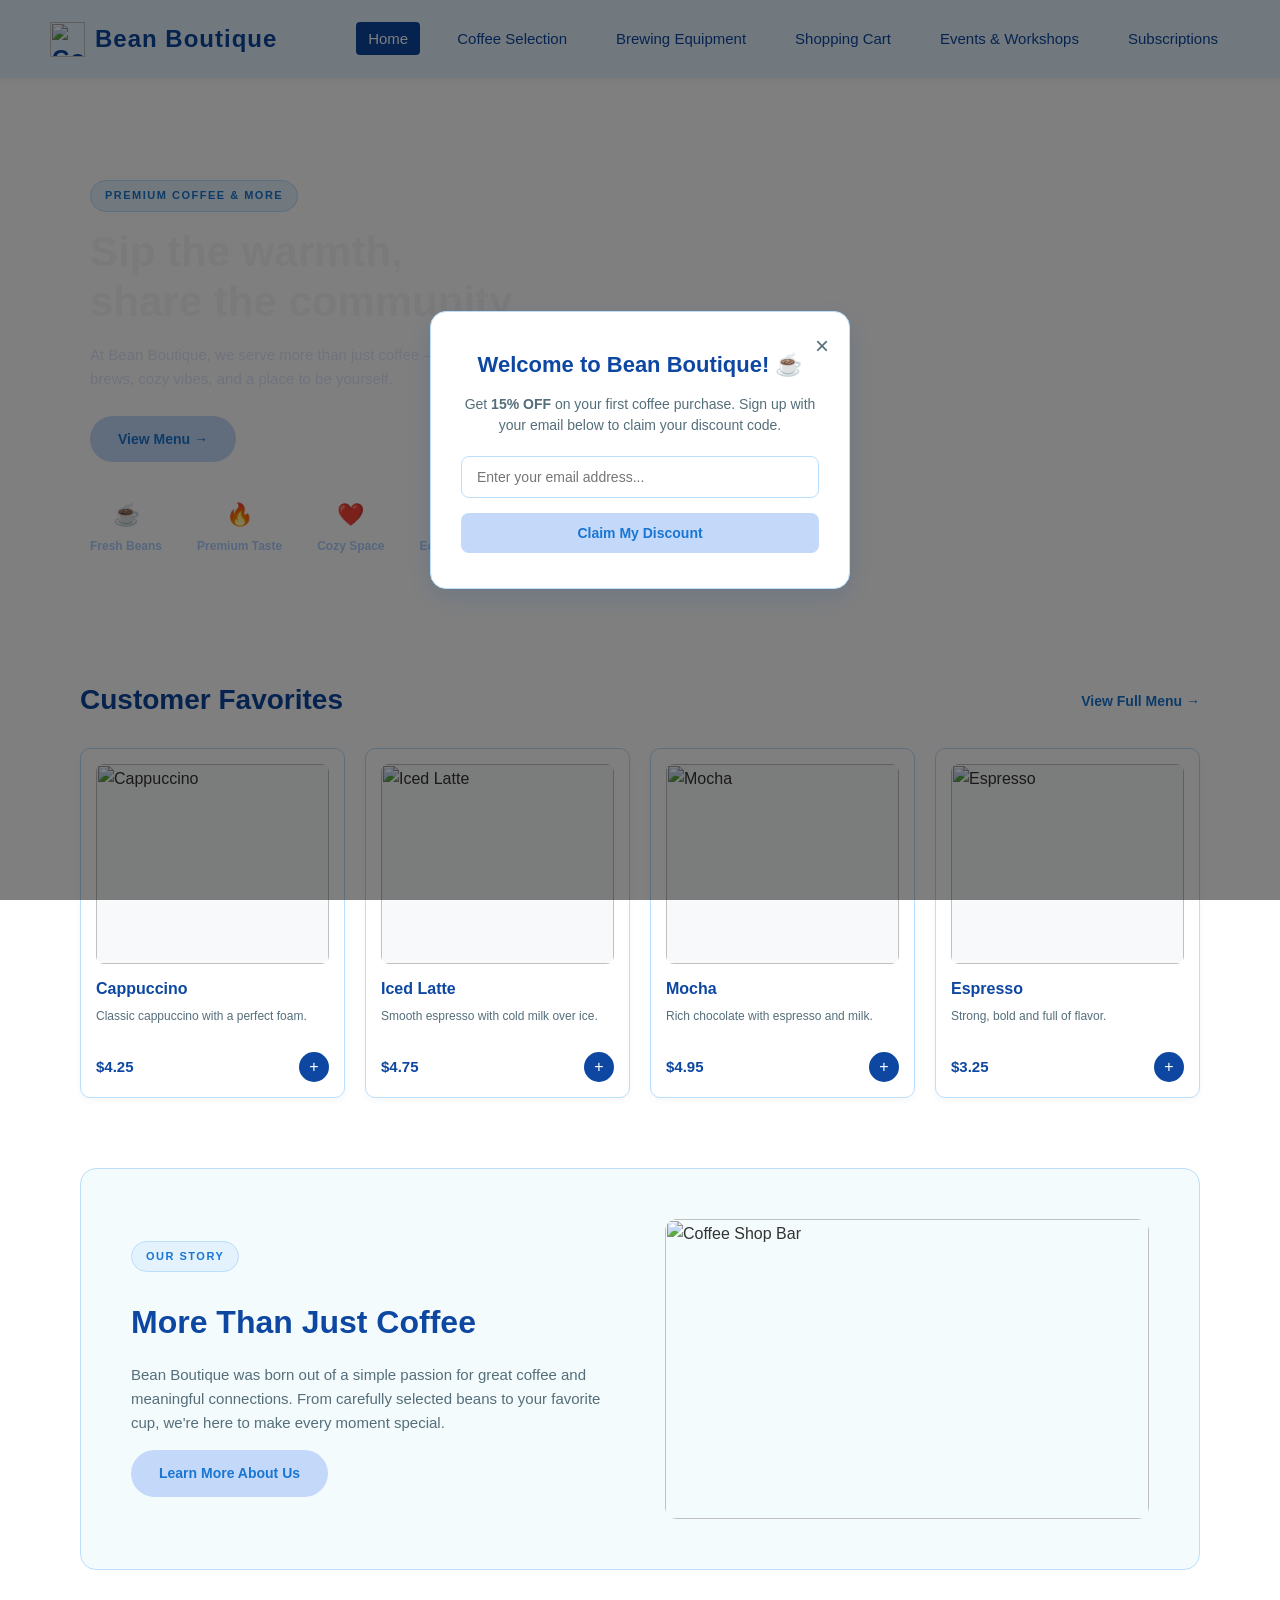
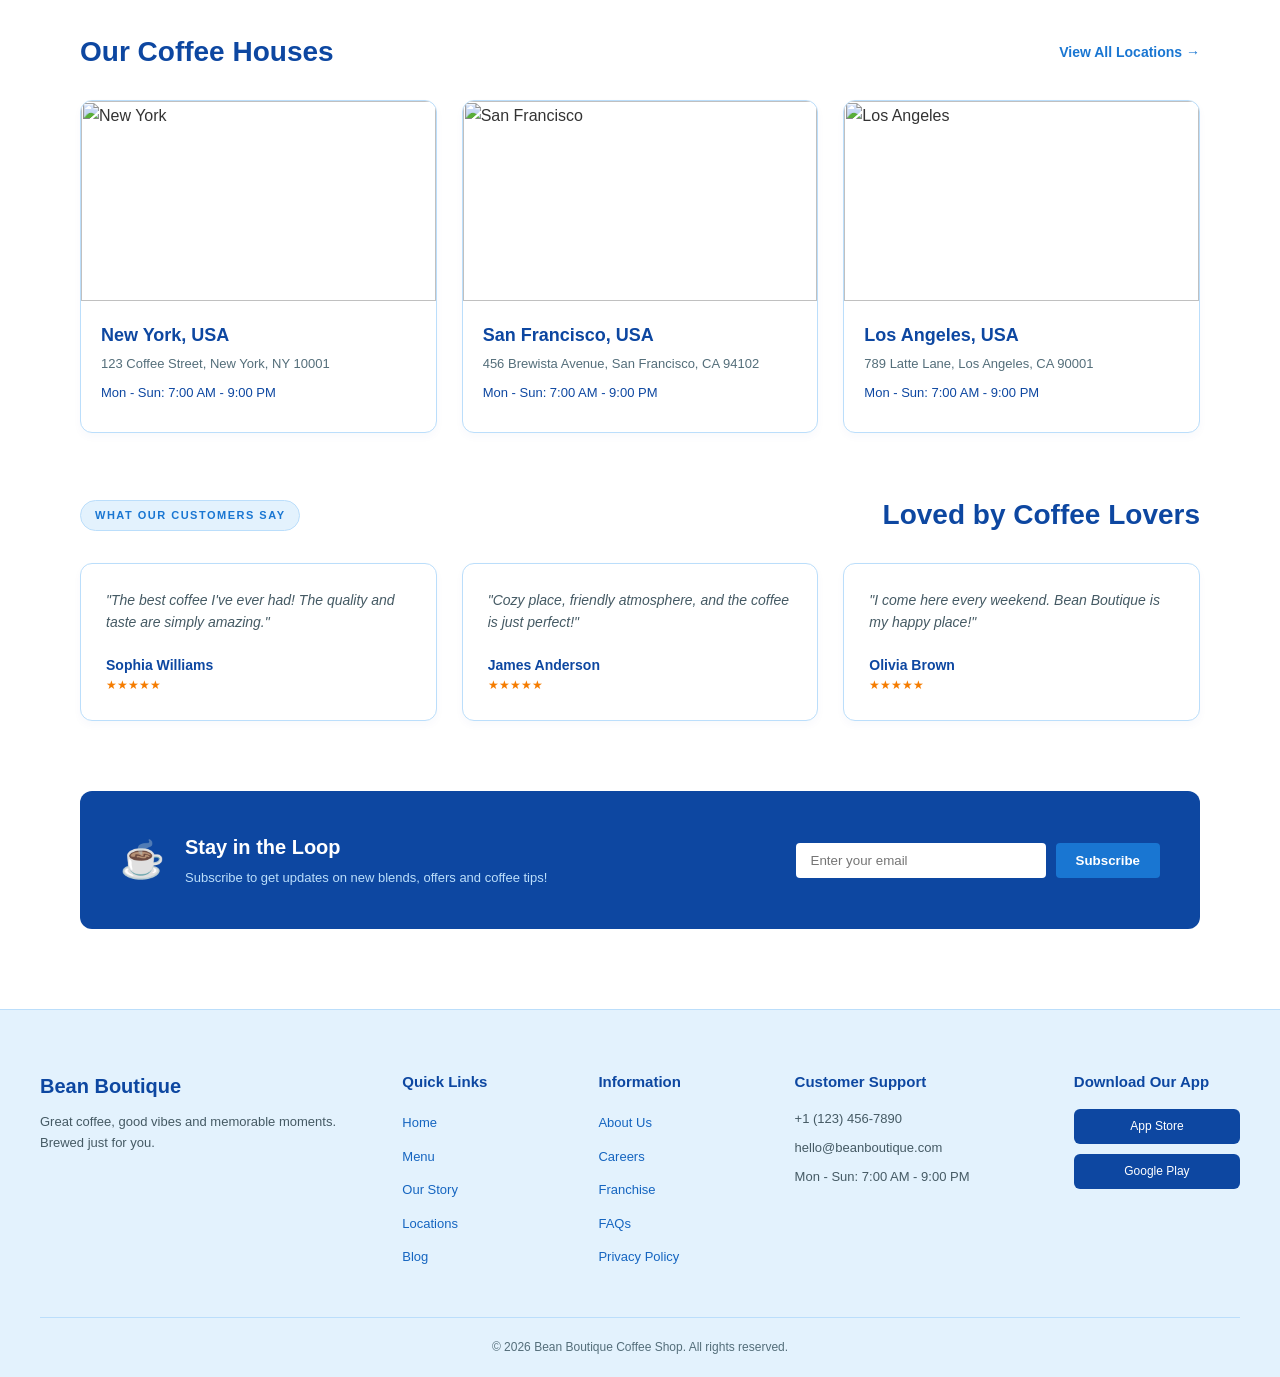
==== index.html @ 92d66324 "Add files via upload" ====
<html>
    <head>
        <title>Bean Boutique - Home</title>
        <link rel="stylesheet" href="style.css">
    </head>
        
    <body>
        <header>
        <div class="logo" style="display: flex; align-items: center; gap: 10px;">
        <img src="Image/logo.jpg" alt="Coffee Logo" style="width: 35px; height: 35px; object-fit: contain;">
        <span>Bean Boutique</span>
        </div>
        <nav>
            <ul>
                <li><a href="index.html" class="active">Home</a></li>
                <li><a href="coffee.html">Coffee Selection</a></li>
                <li><a href="equipment.html">Brewing Equipment</a></li>
                <li><a href="cart.html">Shopping Cart</a></li>
                <li><a href="events.html">Events & Workshops</a></li>
                <li><a href="subscriptions.html">Subscriptions</a></li>
            </ul>
        </nav>
    </header>

    <section class="main-top-section-bg" style="background-image: url(Image/Home\ page\ main.jpg);">
        <div class="hero-content-box">
            <span class="sub-title">PREMIUM COFFEE & MORE</span>
            <h1>Sip the warmth,<br>share the community</h1>
            <p>At Bean Boutique, we serve more than just coffee – we serve moments, fresh brews, cozy vibes, and a place to be yourself.</p>
            <div class="main-btn-group">
                <a href="coffee.html" class="btn-primary">View Menu &rarr;</a>
            </div>
            
            <div class="feature-icons-row">
                <div class="f-item">
                    <span>☕</span>
                    <p>Fresh Beans</p>
                </div>
                <div class="f-item">
                    <span>🔥</span>
                    <p>Premium Taste</p>
                </div>
                <div class="f-item">
                    <span>❤️</span>
                    <p>Cozy Space</p>
                </div>
                <div class="f-item">
                    <span>🌱</span>
                    <p>Eco Friendly</p>
                </div>
            </div>
        </div>
    </section>

    <main class="main-content-wrapper">
        <!-- Customer Favorites -->
        <section class="section-block">
            <div class="section-title-row">
                <h2>Customer Favorites</h2>
                <a href="coffee.html" class="view-all-link">View Full Menu &rarr;</a>
            </div>
            <div class="products-row">
                <div class="item-card">
                    <img src="Image/Cappuccino.avif" alt="Cappuccino">
                    <h3>Cappuccino</h3>
                    <p class="item-desc">Classic cappuccino with a perfect foam.</p>
                    <div class="price-action">
                        <span class="price-tag">$4.25</span>
                        <button class="add-circle-btn" onclick="addToCart('Cappuccino', 4.25)">+</button>
                    </div>
                </div>
                <div class="item-card">
                    <img src="Image/Ice Latte.jpg" alt="Iced Latte">
                    <h3>Iced Latte</h3>
                    <p class="item-desc">Smooth espresso with cold milk over ice.</p>
                    <div class="price-action">
                        <span class="price-tag">$4.75</span>
                        <button class="add-circle-btn" onclick="addToCart('Iced Latte', 4.75)">+</button>
                    </div>
                </div>
                <div class="item-card">
                    <img src="Image/mocha.jpg" alt="Mocha">
                    <h3>Mocha</h3>
                    <p class="item-desc">Rich chocolate with espresso and milk.</p>
                    <div class="price-action">
                        <span class="price-tag">$4.95</span>
                        <button class="add-circle-btn" onclick="addToCart('Mocha', 4.95)">+</button>
                    </div>
                </div>
                <div class="item-card">
                    <img src="Image/expresso.jpg" alt="Espresso">
                    <h3>Espresso</h3>
                    <p class="item-desc">Strong, bold and full of flavor.</p>
                    <div class="price-action">
                        <span class="price-tag">$3.25</span>
                        <button class="add-circle-btn" onclick="addToCart('Espresso', 3.25)">+</button>
                    </div>
                </div>
            </div>
        </section>

          <section class="story-split-section">
            <div class="story-text-side">
                <span class="sub-title">OUR STORY</span>
                <h2>More Than Just Coffee</h2>
                <p>Bean Boutique was born out of a simple passion for great coffee and meaningful connections. From carefully selected beans to your favorite cup, we're here to make every moment special.</p>
                <a href="events.html" class="btn-primary" style="margin-top: 15px; display: inline-block;">Learn More About Us</a>
            </div>
            <div class="story-image-side">
                <img src="https://images.unsplash.com/photo-1442512595331-e89e73853f31?auto=format&fit=crop&w=800&q=80" alt="Coffee Shop Bar">
            </div>
        </section>

        <section class="section-block">
            <div class="section-title-row">
                <h2>Our Coffee Houses</h2>
                <a href="subscriptions.html" class="view-all-link">View All Locations &rarr;</a>
            </div>
            <div class="locations-row">
                <div class="location-card">
                    <img src="https://images.unsplash.com/photo-1554118811-1e0d58224f24?auto=format&fit=crop&w=600&q=80" alt="New York">
                    <div class="loc-details">
                        <h4>New York, USA</h4>
                        <p>123 Coffee Street, New York, NY 10001</p>
                        <p class="loc-time">Mon - Sun: 7:00 AM - 9:00 PM</p>
                    </div>
                </div>
                <div class="location-card">
                    <img src="https://images.unsplash.com/photo-1501339847302-ac426a4a7cbb?auto=format&fit=crop&w=600&q=80" alt="San Francisco">
                    <div class="loc-details">
                        <h4>San Francisco, USA</h4>
                        <p>456 Brewista Avenue, San Francisco, CA 94102</p>
                        <p class="loc-time">Mon - Sun: 7:00 AM - 9:00 PM</p>
                    </div>
                </div>
                <div class="location-card">
                    <img src="https://images.unsplash.com/photo-1495474472287-4d71bcdd2085?auto=format&fit=crop&w=600&q=80" alt="Los Angeles">
                    <div class="loc-details">
                        <h4>Los Angeles, USA</h4>
                        <p>789 Latte Lane, Los Angeles, CA 90001</p>
                        <p class="loc-time">Mon - Sun: 7:00 AM - 9:00 PM</p>
                    </div>
                </div>
            </div>
        </section>

            <section class="section-block">
            <div class="section-title-row">
                <span class="sub-title" style="margin:0;">WHAT OUR CUSTOMERS SAY</span>
                <h2>Loved by Coffee Lovers</h2>
            </div>
            <div class="testimonials-row">
                <div class="testimonial-card">
                    <p class="testi-text">"The best coffee I've ever had! The quality and taste are simply amazing."</p>
                    <div class="testi-author">
                        <div>
                            <strong>Sophia Williams</strong>
                            <div class="stars">&#9733;&#9733;&#9733;&#9733;&#9733;</div>
                        </div>
                    </div>
                </div>
                <div class="testimonial-card">
                    <p class="testi-text">"Cozy place, friendly atmosphere, and the coffee is just perfect!"</p>
                    <div class="testi-author">
                        <div>
                            <strong>James Anderson</strong>
                            <div class="stars">&#9733;&#9733;&#9733;&#9733;&#9733;</div>
                        </div>
                    </div>
                </div>
                <div class="testimonial-card">
                    <p class="testi-text">"I come here every weekend. Bean Boutique is my happy place!"</p>
                    <div class="testi-author">
                        <div>
                            <strong>Olivia Brown</strong>
                            <div class="stars">&#9733;&#9733;&#9733;&#9733;&#9733;</div>
                        </div>
                    </div>
                </div>
            </div>
        </section>

        <section class="newsletter-banner">
            <div class="newsletter-left">
                <span class="icon-coffee">☕</span>
                <div>
                    <h3>Stay in the Loop</h3>
                    <p>Subscribe to get updates on new blends, offers and coffee tips!</p>
                </div>
            </div>
            <div class="newsletter-right">
                <input type="email" placeholder="Enter your email">
                <button>Subscribe</button>
            </div>
        </section>
    </main>
    <div id="welcomeModal" class="modal-overlay">
    <div class="modal-content">
        <span class="close-modal">&times;</span>
        <h2>Welcome to Bean Boutique! ☕</h2>
        <p>Get <strong>15% OFF</strong> on your first coffee purchase. Sign up with your email below to claim your discount code.</p>
        <form id="signupForm" onsubmit="handleSignup(event)">
            <input type="email" placeholder="Enter your email address..." required>
            <button type="submit" class="btn-primary">Claim My Discount</button>
        </form>
    </div>
</div>

    <footer>
        <div class="footer-grid">
            <div class="footer-col">
                <div class="footer-brand">Bean Boutique</div>
                <p class="footer-desc">Great coffee, good vibes and memorable moments. Brewed just for you.</p>
            </div>
            <div class="footer-col">
                <h4>Quick Links</h4>
                <ul>
                    <li><a href="index.html">Home</a></li>
                    <li><a href="coffee.html">Menu</a></li>
                    <li><a href="subscriptions.html">Our Story</a></li>
                    <li><a href="events.html">Locations</a></li>
                    <li><a href="cart.html">Blog</a></li>
                </ul>
            </div>
            <div class="footer-col">
                <h4>Information</h4>
                <ul>
                    <li><a href="#">About Us</a></li>
                    <li><a href="#">Careers</a></li>
                    <li><a href="#">Franchise</a></li>
                    <li><a href="#">FAQs</a></li>
                    <li><a href="#">Privacy Policy</a></li>
                </ul>
            </div>
            <div class="footer-col">
                <h4>Customer Support</h4>
                <p>+1 (123) 456-7890</p>
                <p>hello@beanboutique.com</p>
                <p>Mon - Sun: 7:00 AM - 9:00 PM</p>
            </div>
            <div class="footer-col">
                <h4>Download Our App</h4>
                <div class="app-badges">
                    <div class="app-badge">App Store</div>
                    <div class="app-badge">Google Play</div>
                </div>
            </div>
        </div>
        <div class="footer-bottom-bar">
            <p>&copy; 2026 Bean Boutique Coffee Shop. All rights reserved.</p>
        </div>
    </footer>

    <script>
        function addToCart(itemName, itemPrice) {
            let cart = JSON.parse(localStorage.getItem('cartItems')) || [];
            cart.push({ name: itemName, price: itemPrice, quantity: 1 });
            localStorage.setItem('cartItems', JSON.stringify(cart));
            window.location.href = 'cart.html';
        }
window.addEventListener('DOMContentLoaded', () => {
    const modal = document.getElementById('welcomeModal');
    const closeBtn = document.querySelector('.close-modal');

    if (!localStorage.getItem('visitedBefore')) {
        setTimeout(() => {
            modal.style.display = 'flex';
        }, 1000);
    }

    closeBtn.addEventListener('click', () => {
        modal.style.display = 'none';
        localStorage.setItem('visitedBefore', 'true');
    });

    window.addEventListener('click', (e) => {
        if (e.target === modal) {
            modal.style.display = 'none';
            localStorage.setItem('visitedBefore', 'true');
        }
    });
});

function handleSignup(e) {
    e.preventDefault();
    alert('Thank you for signing up! Your 15% discount code has been sent to your email.');
    document.getElementById('welcomeModal').style.display = 'none';
    localStorage.setItem('visitedBefore', 'true');
}
    </script>
    </body>
</html>
---- style.css ----
/* --- Global Styles & Reset --- */
* {
    margin: 0;
    padding: 0;
    box-sizing: border-box;
    font-family: 'Segoe UI', Tahoma, Geneva, Verdana, sans-serif;
}

body {
    background-color: #ffffff;
    color: #333333;
    line-height: 1.6;
}

/* --- Header & Navigation --- */
header {
    background-color: #e3f2fd;
    color: #0d47a1;
    display: flex;
    justify-content: space-between;
    align-items: center;
    padding: 20px 50px;
    position: sticky;
    top: 0;
    z-index: 100;
    box-shadow: 0 2px 5px rgba(0,0,0,0.05);
}


header .logo {
    display: flex;
    align-items: center;
    gap: 10px;
    font-size: 24px;
    font-weight: bold;
    letter-spacing: 1px;
    color: #0d47a1;
}

header .logo img {
    width: 35px;
    height: 35px;
    object-fit: contain;
}
nav ul {
    list-style: none;
    display: flex;
    gap: 25px;
}

nav ul li a {
    color: #0d47a1;
    text-decoration: none;
    font-size: 15px;
    font-weight: 500;
    padding: 8px 12px;
    border-radius: 4px;
    transition: background 0.3s ease, color 0.3s ease;
}

nav ul li a:hover, nav ul li a.active {
    background-color: #0d47a1;
    color: #ffffff;
}


.main-top-section-bg {
    max-width: 1200px;
    margin: 40px auto;
    padding: 60px 50px;
    background-size: cover;
    background-position: center;
    background-repeat: no-repeat;
    border-radius: 20px;
    min-height: 500px;
    display: flex;
    align-items: center;

    image-rendering: -webkit-optimize-contrast;
    image-rendering: crisp-edges;
}

.hero-content-box {
    max-width: 520px; 
}

.sub-title {
    font-size: 11px;
    font-weight: 700;
    letter-spacing: 1.5px;
    color: #1976d2;
    text-transform: uppercase;
    display: inline-block;
    padding: 6px 14px;
    background-color: #e3f2fd;
    border-radius: 20px;
    margin-bottom: 15px;
    border: 1px solid #bbdefb;
}

.hero-content-box h1 {
    font-size: 42px;
    color: whitesmoke;
    font-weight: 800;
    line-height: 1.2;
    margin-bottom: 15px;
}

.hero-content-box p {
    font-size: 15px;
    color: rgb(223, 229, 250);
    margin-bottom: 25px;
    font-weight: 500;
}

.main-btn-group {
    display: flex;
    align-items: center;
    gap: 20px;
    margin-bottom: 35px;
}

.btn-primary {
    background-color: #c4d9fa;
    color: #1976d2;
    padding: 12px 28px;
    border-radius: 30px;
    text-decoration: none;
    font-weight: 600;
    font-size: 14px;
    transition: background 0.3s;
}

.btn-primary:hover {
    background-color: #1565c0;
}

/* Feature Icons Row */
.feature-icons-row {
    display: flex;
    gap: 35px;
    align-items: center;
}

.f-item {
    text-align: center;
}

.f-item span {
    font-size: 22px;
    display: block;
    margin-bottom: 5px;
}

.f-item p {
    font-size: 12px;
    color: #accdfb;
    font-weight: 600;
    margin: 0;
}
/* --- Main Top Section Layout with Clear HD Image --- */
.main-top-section {
    max-width: 1200px;
    margin: 40px auto;
    padding: 60px 50px;
    background-color: #0d47a1; /* ပုံမပေါ်ခင် သို့မဟုတ် နောက်ခံအတွက် အပြာရောင် */
    border-radius: 20px;
    display: grid;
    grid-template-columns: 1fr 1fr;
    gap: 40px;
    align-items: center;
    position: relative;
    overflow: hidden;
}

/* ဘယ်ဘက်ခြမ်း စာသားများ */
.main-text-side {
    z-index: 2;
}

.main-text-side .sub-title {
    background-color: rgba(255, 255, 255, 0.2);
    color: #ffffff;
    border: 1px solid rgba(255, 255, 255, 0.4);
    font-size: 11px;
    font-weight: 700;
    letter-spacing: 1.5px;
    text-transform: uppercase;
    display: inline-block;
    padding: 6px 14px;
    border-radius: 20px;
    margin-bottom: 15px;
}

.main-text-side h1 {
    font-size: 42px;
    color: #ffffff;
    font-weight: 800;
    line-height: 1.2;
    margin-bottom: 15px;
}

.main-text-side p {
    font-size: 15px;
    color: #e0f7fa;
    margin-bottom: 25px;
    font-weight: 500;
}

.main-text-side .btn-primary {
    background-color: #ffffff;
    color: #0d47a1;
    padding: 12px 28px;
    border-radius: 30px;
    text-decoration: none;
    font-weight: 600;
    font-size: 14px;
    transition: background 0.3s;
}

.main-text-side .btn-primary:hover {
    background-color: #e3f2fd;
}

/* --- First-Time Visitor Modal Popup Styles --- */
.modal-overlay {
    display: none; /* ပုံမှန်ဆိုရင် ဖုံးထားမယ် */
    position: fixed;
    top: 0;
    left: 0;
    width: 100%;
    height: 100%;
    background-color: rgba(0, 0, 0, 0.5);
    z-index: 1000;
    justify-content: center;
    align-items: center;
}

.modal-content {
    background-color: #ffffff;
    padding: 35px 30px;
    border-radius: 16px;
    max-width: 420px;
    width: 90%;
    text-align: center;
    position: relative;
    box-shadow: 0 8px 24px rgba(13, 71, 161, 0.15);
    border: 1px solid #bbdefb;
}

.close-modal {
    position: absolute;
    top: 15px;
    right: 20px;
    font-size: 24px;
    cursor: pointer;
    color: #546e7a;
    transition: color 0.3s;
}

.close-modal:hover {
    color: #0d47a1;
}

.modal-content h2 {
    font-size: 22px;
    color: #0d47a1;
    margin-bottom: 12px;
}

.modal-content p {
    font-size: 14px;
    color: #546e7a;
    margin-bottom: 20px;
    line-height: 1.5;
}

.modal-content input {
    width: 100%;
    padding: 12px 15px;
    border: 1px solid #bbdefb;
    border-radius: 8px;
    margin-bottom: 15px;
    outline: none;
    font-size: 14px;
}

.modal-content input:focus {
    border-color: #1976d2;
}

.modal-content button {
    width: 100%;
    padding: 12px;
    border-radius: 8px;
    border: none;
    cursor: pointer;
    font-weight: 600;
}
.main-text-side .feature-icons-row {
    display: flex;
    gap: 35px;
    align-items: center;
    margin-top: 35px;
}

.main-text-side .f-item {
    text-align: center;
}

.main-text-side .f-item span {
    font-size: 22px;
    display: block;
    margin-bottom: 5px;
}

.main-text-side .f-item p {
    font-size: 12px;
    color: #ffffff;
    font-weight: 600;
    margin: 0;
}

.main-image-side {
    z-index: 2;
    width: 100%;
}

.main-image-side img {
    width: 100%;
    height: 380px;
    object-fit: cover;
    border-radius: 14px;
    display: block;
}

/* --- Main Content Wrapper --- */
.main-content-wrapper {
    max-width: 1200px;
    margin: 0 auto;
    padding: 0 40px;
}

.section-block {
    margin-top: 60px;
}

.section-title-row {
    display: flex;
    justify-content: space-between;
    align-items: center;
    margin-bottom: 25px;
}

.section-title-row h2 {
    font-size: 28px;
    color: #0d47a1;
    font-weight: 700;
}

.view-all-link {
    color: #1976d2;
    text-decoration: none;
    font-weight: 600;
    font-size: 14px;
}

.view-all-link:hover {
    color: #0d47a1;
}

/* Products Row */
.products-row {
    display: grid;
    grid-template-columns: repeat(auto-fit, minmax(220px, 1fr));
    gap: 20px;
}
.item-card {
    background-color: #ffffff;
    border: 1px solid #bbdefb;
    border-radius: 10px;
    padding: 15px;
    box-shadow: 0 4px 6px rgba(13, 71, 161, 0.03);
    transition: transform 0.3s;
    display: flex;
    flex-direction: column;
    justify-content: space-between;
}

.item-card:hover {
    transform: translateY(-4px);
}

.item-card img {
    width: 100%;
    height: 200px;
    object-fit: cover;
    background-color: #f8f9fa; 
    border-radius: 8px;
    margin-bottom: 12px;
}

.item-card h3 {
    font-size: 16px;
    color: #0d47a1;
    margin-bottom: 5px;
}

.item-desc {
    font-size: 12px;
    color: #546e7a;
    margin-bottom: 15px;
    height: 30px;
}

.item-card:hover {
    transform: translateY(-4px);
    background-color: #0d47a1; 
    border-color: #0d47a1;
}


.item-card:hover h3,
.item-card:hover .coffee-region,
.item-card:hover .coffee-notes,
.item-card:hover .coffee-meta,
.item-card:hover .coffee-weight,
.item-card:hover .price-tag {
    color: #ffffff !important;
}


.item-card:hover .roast-level {
    background-color: rgba(255, 255, 255, 0.2);
    color: #ffffff;
}

.item-card:hover .add-circle-btn {
    background-color: #ffffff;
    color: #0d47a1;
}
.price-action {
    display: flex;
    justify-content: space-between;
    align-items: center;
}

.price-tag {
    font-weight: bold;
    color: #0d47a1;
    font-size: 15px;
}

.add-circle-btn {
    background-color: #0d47a1;
    color: #ffffff;
    border: none;
    width: 30px;
    height: 30px;
    border-radius: 50%;
    font-size: 16px;
    cursor: pointer;
    display: flex;
    align-items: center;
    justify-content: center;
    transition: background 0.3s;
}

.add-circle-btn:hover {
    background-color: #1565c0;
}

/* Story Split Section */
.story-split-section {
    display: grid;
    grid-template-columns: 1fr 1fr;
    gap: 50px;
    align-items: center;
    margin-top: 70px;
    background-color: #f4fbfd;
    border: 1px solid #bbdefb;
    padding: 50px;
    border-radius: 16px;
}

.story-text-side h2 {
    font-size: 32px;
    color: #0d47a1;
    margin: 10px 0 15px 0;
}

.story-text-side p {
    color: #546e7a;
    font-size: 15px;
}

.story-image-side img {
    width: 100%;
    height: 300px;
    object-fit: cover;
    border-radius: 12px;
}

/* Locations Row */
.locations-row {
    display: grid;
    grid-template-columns: repeat(auto-fit, minmax(320px, 1fr));
    gap: 25px;
}

.location-card {
    background-color: #ffffff;
    border: 1px solid #bbdefb;
    border-radius: 12px;
    overflow: hidden;
    box-shadow: 0 4px 8px rgba(13, 71, 161, 0.03);
}

.location-card img {
    width: 100%;
    height: 200px;
    object-fit: cover;
}

.loc-details {
    padding: 20px;
}

.loc-details h4 {
    font-size: 18px;
    color: #0d47a1;
    margin-bottom: 5px;
}

.loc-details p {
    font-size: 13px;
    color: #546e7a;
    margin-bottom: 8px;
}

.loc-time {
    font-weight: 500;
    color: #0d47a1 !important;
}

/* Testimonials Row */
.testimonials-row {
    display: grid;
    grid-template-columns: repeat(auto-fit, minmax(320px, 1fr));
    gap: 25px;
}

.testimonial-card {
    background-color: #ffffff;
    border: 1px solid #bbdefb;
    border-radius: 12px;
    padding: 25px;
    box-shadow: 0 4px 8px rgba(13, 71, 161, 0.03);
}

.testi-text {
    font-size: 14px;
    color: #455a64;
    margin-bottom: 20px;
    font-style: italic;
}

.testi-author strong {
    font-size: 14px;
    color: #0d47a1;
    display: block;
}

.stars {
    color: #f57c00;
    font-size: 12px;
}

/* Newsletter Banner */
.newsletter-banner {
    margin-top: 70px;
    background-color: #0d47a1;
    border-radius: 12px;
    padding: 40px;
    display: flex;
    justify-content: space-between;
    align-items: center;
    color: #ffffff;
    gap: 30px;
}

.newsletter-left {
    display: flex;
    align-items: center;
    gap: 20px;
}

.icon-coffee {
    font-size: 36px;
}

.newsletter-left h3 {
    font-size: 20px;
    margin-bottom: 5px;
}

.newsletter-left p {
    font-size: 13px;
    color: #bbdefb;
}

.newsletter-right {
    display: flex;
    gap: 10px;
}

.newsletter-right input {
    padding: 10px 15px;
    border-radius: 4px;
    border: none;
    outline: none;
    width: 250px;
}

.newsletter-right button {
    background-color: #1976d2;
    color: #ffffff;
    border: none;
    padding: 10px 20px;
    border-radius: 4px;
    font-weight: 600;
    cursor: pointer;
    transition: background 0.3s;
}

.newsletter-right button:hover {
    background-color: #1565c0;
}

/* Footer - Light Blue Theme */
footer {
    background-color: #e3f2fd;
    color: #0d47a1;
    margin-top: 80px;
    padding: 60px 40px 20px 40px;
    border-top: 1px solid #bbdefb;
}

.footer-grid {
    max-width: 1200px;
    margin: 0 auto;
    display: grid;
    grid-template-columns: 2fr 1fr 1fr 1.5fr 1fr;
    gap: 30px;
    padding-bottom: 40px;
    border-bottom: 1px solid #bbdefb;
}

.footer-brand {
    font-size: 20px;
    font-weight: bold;
    color: #0d47a1;
    margin-bottom: 10px;
}

.footer-desc {
    font-size: 13px;
    color: #455a64;
}

.footer-col h4 {
    font-size: 15px;
    color: #0d47a1;
    margin-bottom: 15px;
}

.footer-col ul {
    list-style: none;
}

.footer-col ul li {
    margin-bottom: 8px;
}

.footer-col ul li a {
    color: #1565c0;
    text-decoration: none;
    font-size: 13px;
}

.footer-col ul li a:hover {
    color: #0d47a1;
}

.footer-col p {
    font-size: 13px;
    color: #455a64;
    margin-bottom: 8px;
}

.app-badges {
    display: flex;
    flex-direction: column;
    gap: 10px;
}

.app-badge {
    background-color: #0d47a1;
    color: #ffffff;
    padding: 8px 12px;
    border-radius: 6px;
    font-size: 12px;
    text-align: center;
    font-weight: 500;
}

.footer-bottom-bar {
    max-width: 1200px;
    margin: 20px auto 0 auto;
    text-align: center;
    font-size: 12px;
    color: #546e7a;
}

/* --- Coffee Selection Specific Styles --- */
.filter-section {
    margin-top: 50px;
    display: flex;
    flex-direction: column;
    gap: 25px;
    padding: 0 40px;
}

.search-bar {
    display: flex;
    justify-content: center;
    max-width: 600px;
    margin: 0 auto;
    width: 100%;
}

.search-bar input {
    width: 100%;
    padding: 12px 20px;
    border: 1px solid #bbdefb;
    border-radius: 30px 0 0 30px;
    outline: none;
    font-size: 14px;
}

.search-bar input:focus {
    border-color: #1976d2;
}

.search-bar button {
    background-color: #0d47a1;
    color: #ffffff;
    border: none;
    padding: 12px 20px;
    border-radius: 0 30px 30px 0;
    cursor: pointer;
    transition: background 0.3s;
}

.search-bar button:hover {
    background-color: #1565c0;
}

.filter-buttons {
    display: flex;
    justify-content: center;
    gap: 10px;
    flex-wrap: wrap;
}

.filter-btn {
    background-color: #ffffff;
    border: 1px solid #bbdefb;
    color: #1976d2;
    padding: 8px 16px;
    border-radius: 20px;
    cursor: pointer;
    font-size: 14px;
    font-weight: 500;
    transition: all 0.3s;
}

.filter-btn:hover, .filter-btn.active {
    background-color: #0d47a1;
    color: #ffffff;
    border-color: #0d47a1;
}

.coffee-grid {
    margin-top: 30px;
}

.coffee-details {
    padding: 15px 0 5px 0;
}

.coffee-details h3 {
    font-size: 16px;
    color: #0d47a1;
    margin-bottom: 4px;
}

.coffee-region {
    font-size: 12px;
    color: #78909c;
    text-transform: uppercase;
    letter-spacing: 1px;
    margin-bottom: 8px;
}

.coffee-notes {
    font-size: 13px;
    color: #546e7a;
    margin-bottom: 12px;
    font-style: italic;
    height: 38px;
}

.coffee-meta {
    display: flex;
    justify-content: space-between;
    align-items: center;
    font-size: 12px;
    font-weight: 600;
    color: #0d47a1;
    margin-bottom: 15px;
}

.roast-level {
    background-color: #e3f2fd;
    padding: 4px 8px;
    border-radius: 4px;
    color: #1565c0;
}

.coffee-weight {
    color: #546e7a;
}

/* --- Events Page Dedicated CSS Styles --- */
.events-custom-banner {
    background-color: #e3f2fd;
    padding: 70px 20px;
    text-align: center;
    border-bottom: 1px solid #bbdefb;
    width: 100%;
}

.events-custom-content {
    max-width: 700px;
    margin: 0 auto;
}

.events-custom-tag {
    font-size: 11px;
    font-weight: 700;
    letter-spacing: 1.5px;
    color: #1976d2;
    text-transform: uppercase;
    display: inline-block;
    padding: 6px 14px;
    background-color: #ffffff;
    border-radius: 20px;
    margin-bottom: 15px;
    border: 1px solid #bbdefb;
}

.events-custom-content h1 {
    font-size: 42px;
    color: #0d47a1;
    margin: 0 0 15px 0;
    font-weight: 800;
}

.events-custom-content p {
    color: #455a64;
    font-size: 15px;
    line-height: 1.6;
}

.events-list-container {
    display: flex;
    flex-direction: column;
    gap: 25px;
    margin-top: 30px;
}

.event-horizontal-card {
    display: flex;
    background-color: #ffffff;
    border: 1px solid #bbdefb;
    border-radius: 16px;
    overflow: hidden;
    box-shadow: 0 4px 12px rgba(13, 71, 161, 0.04);
    transition: transform 0.3s ease;
}

.event-horizontal-card:hover {
    transform: translateY(-3px);
}

.event-horizontal-card img {
    width: 320px;
    height: 220px;
    object-fit: cover;
}

.event-info {
    padding: 25px;
    display: flex;
    flex-direction: column;
    justify-content: space-between;
    flex: 1;
}

.event-date-tag {
    font-size: 13px;
    color: #1976d2;
    font-weight: 600;
    margin-bottom: 6px;
}

.event-info h3 {
    font-size: 22px;
    color: #0d47a1;
    margin-bottom: 10px;
}

.event-info p {
    font-size: 14px;
    color: #546e7a;
    margin-bottom: 15px;
    line-height: 1.5;
}

.event-footer-row {
    display: flex;
    justify-content: space-between;
    align-items: center;
}

.event-price-tag {
    font-size: 18px;
    font-weight: bold;
    color: #0d47a1;
}

.event-btn-primary {
    background-color: #0d47a1;
    color: #ffffff;
    padding: 10px 20px;
    border-radius: 30px;
    border: none;
    font-weight: 600;
    font-size: 13px;
    cursor: pointer;
    transition: background 0.3s;
}

.event-btn-primary:hover {
    background-color: #1565c0;
}

/* --- Subscriptions Page Styles --- */
.subs-split-banner {
    background: linear-gradient(135deg, #e3f2fd 0%, #f4fbfd 100%);
    padding: 60px 40px;
    border-bottom: 1px solid #bbdefb;
}

.subs-split-container {
    max-width: 1100px;
    margin: 0 auto;
    display: flex;
    align-items: center;
    justify-content: space-between;
    gap: 40px;
}

.subs-split-text {
    flex: 1.2;
}

.subs-badge-pill {
    font-size: 11px;
    font-weight: 700;
    letter-spacing: 1.2px;
    color: #0d47a1;
    background-color: #ffffff;
    padding: 6px 14px;
    border-radius: 20px;
    display: inline-block;
    margin-bottom: 15px;
    border: 1px solid #bbdefb;
}

.subs-split-text h1 {
    font-size: 38px;
    color: #0d47a1;
    font-weight: 800;
    margin-bottom: 15px;
    line-height: 1.2;
}

.subs-split-text p {
    font-size: 15px;
    color: #546e7a;
    line-height: 1.6;
    margin-bottom: 20px;
}

.subs-perks-row {
    display: flex;
    gap: 20px;
    flex-wrap: wrap;
    font-size: 13px;
    font-weight: 600;
    color: #1565c0;
}

.subs-pricing-grid {
    display: grid;
    grid-template-columns: repeat(auto-fit, minmax(280px, 1fr));
    gap: 30px;
    margin-top: 30px;
}

.subs-card {
    background-color: #ffffff;
    border: 1px solid #bbdefb;
    border-radius: 16px;
    padding: 35px 25px;
    text-align: left;
    position: relative;
    box-shadow: 0 4px 12px rgba(13, 71, 161, 0.04);
    transition: transform 0.3s ease;
    display: flex;
    flex-direction: column;
    justify-content: space-between;
}

.subs-card:hover {
    transform: translateY(-5px);
}

.subs-card-featured {
    border: 2px solid #0d47a1;
    background-color: #f4fbfd;
    transform: scale(1.03);
}

.subs-top-badge {
    position: absolute;
    top: -12px;
    right: 25px;
    background-color: #0d47a1;
    color: #ffffff;
    font-size: 11px;
    font-weight: 700;
    padding: 4px 12px;
    border-radius: 20px;
    text-transform: uppercase;
    letter-spacing: 1px;
}

.subs-price-box {
    font-size: 32px;
    font-weight: 800;
    color: #0d47a1;
    margin-bottom: 20px;
}

.subs-currency {
    font-size: 18px;
    vertical-align: super;
}

.subs-duration {
    font-size: 13px;
    font-weight: 400;
    color: #546e7a;
}

.subs-features-list {
    list-style: none;
    padding: 0;
    margin: 0 0 25px 0;
    display: flex;
    flex-direction: column;
    gap: 12px;
}

.subs-features-list li {
    font-size: 14px;
    color: #455a64;
    display: flex;
    align-items: center;
    gap: 10px;
}

.subs-btn {
    width: 100%;
    background-color: #ffffff;
    color: #0d47a1;
    border: 1px solid #0d47a1;
    padding: 12px;
    border-radius: 30px;
    font-weight: 600;
    font-size: 14px;
    cursor: pointer;
    transition: all 0.3s;
}

.subs-btn:hover {
    background-color: #0d47a1;
    color: #ffffff;
}

.subs-btn-featured {
    background-color: #0d47a1;
    color: #ffffff;
}

.subs-btn-featured:hover {
    background-color: #1565c0;
}

/* --- Complete Responsive Media Queries for Mobile & Tablet --- */
@media (max-width: 992px) {
    header {
        padding: 15px 20px;
    }

    nav ul {
        gap: 12px;
    }

    nav ul li a {
        font-size: 13px;
        padding: 6px 8px;
    }

    .main-top-section-bg, .story-split-section {
        flex-direction: column;
        padding: 30px 20px;
        gap: 30px;
        margin: 30px auto;
    }

    .main-content-wrapper {
        padding: 0 20px;
    }

    .footer-grid {
        grid-template-columns: 1fr 1fr;
        gap: 25px;
    }
}

@media (max-width: 768px) {
    header {
        flex-direction: column;
        gap: 10px;
        padding: 15px;
    }

    nav ul {
        flex-wrap: wrap;
        justify-content: center;
        gap: 8px;
    }

    .hero-content-box h1 {
        font-size: 32px;
    }

    .feature-icons-row {
        gap: 15px;
        justify-content: space-between;
    }

    .products-row, .locations-row, .testimonials-row, .subs-pricing-grid {
        grid-template-columns: 1fr;
    }

    .newsletter-banner {
        flex-direction: column;
        align-items: flex-start;
        padding: 25px;
    }

    .newsletter-right {
        width: 100%;
        flex-direction: column;
    }

    .newsletter-right input {
        width: 100%;
    }

    .subs-split-container {
        flex-direction: column;
        text-align: center;
    }

    .subs-perks-row {
        justify-content: center;
    }

    .event-horizontal-card {
        flex-direction: column;
    }

    .event-horizontal-card img {
        width: 100%;
        height: 180px;
    }

    .footer-grid {
        grid-template-columns: 1fr;
        text-align: center;
    }

    .app-badges {
        align-items: center;
    }
}
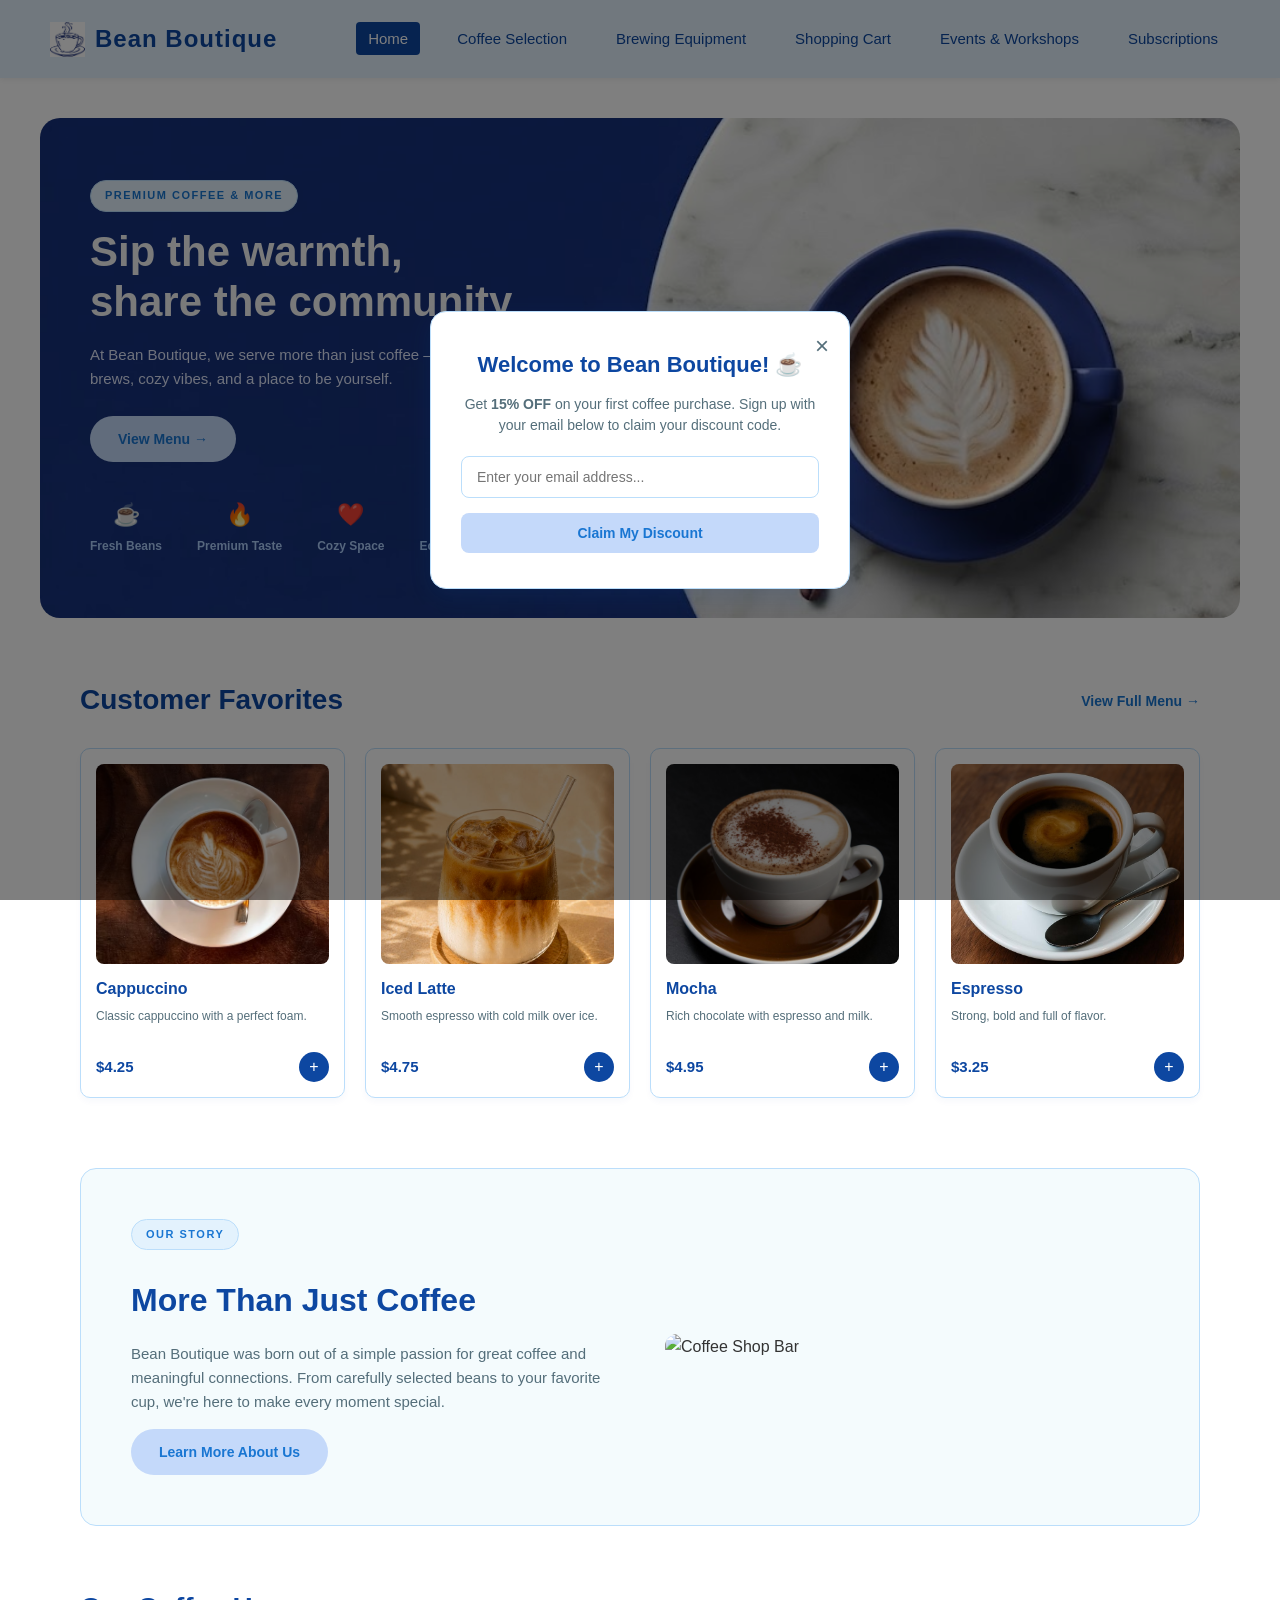
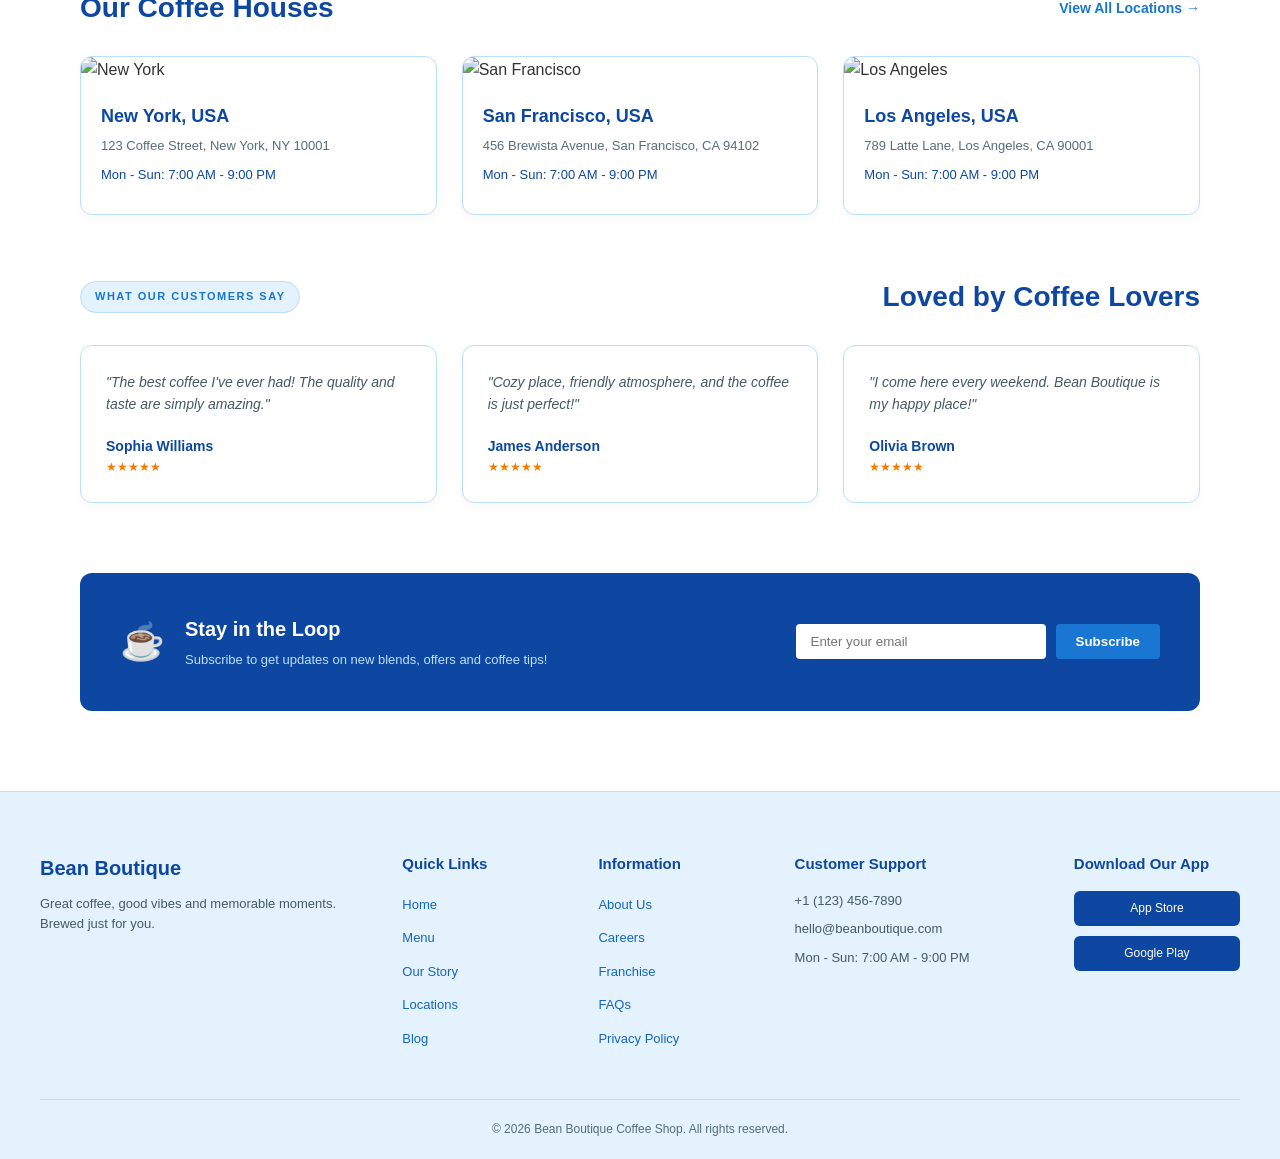
==== commit 97d3b11a: "Add files via upload" ====
--- a/index.html
+++ b/index.html
@@ -1,8 +1,12 @@
-<html>
-    <head>
-        <title>Bean Boutique - Home</title>
-        <link rel="stylesheet" href="style.css">
-    </head>
+<!DOCTYPE html>
+<html lang="en">
+<head>
+    <meta charset="UTF-8">
+    <meta name="viewport" content="width=device-width, initial-scale=1.0">
+    <title>Bean Boutique - Home</title>
+    <link rel="stylesheet" href="style.css">
+    <link rel="stylesheet" href="https://cdnjs.cloudflare.com/ajax/libs/font-awesome/6.0.0/css/all.min.css">
+</head>
         
     <body>
         <header>
--- a/style.css
+++ b/style.css
@@ -1229,4 +1229,23 @@
     .app-badges {
         align-items: center;
     }
+}
+@media screen and (max-width: 768px) {
+    .modal-content, .welcome-modal {
+        width: 90% !important;
+        max-width: 90% !important;
+        padding: 20px !important;
+        margin: 10% auto !important;
+    }
+
+    .main-top-section {
+        grid-template-columns: 1fr !important;
+        text-align: center;
+        padding: 30px 15px;
+    }
+
+    .coffee-grid, .equipment-grid, .favorites-grid {
+        grid-template-columns: 1fr !important;
+        gap: 15px;
+    }
 }
